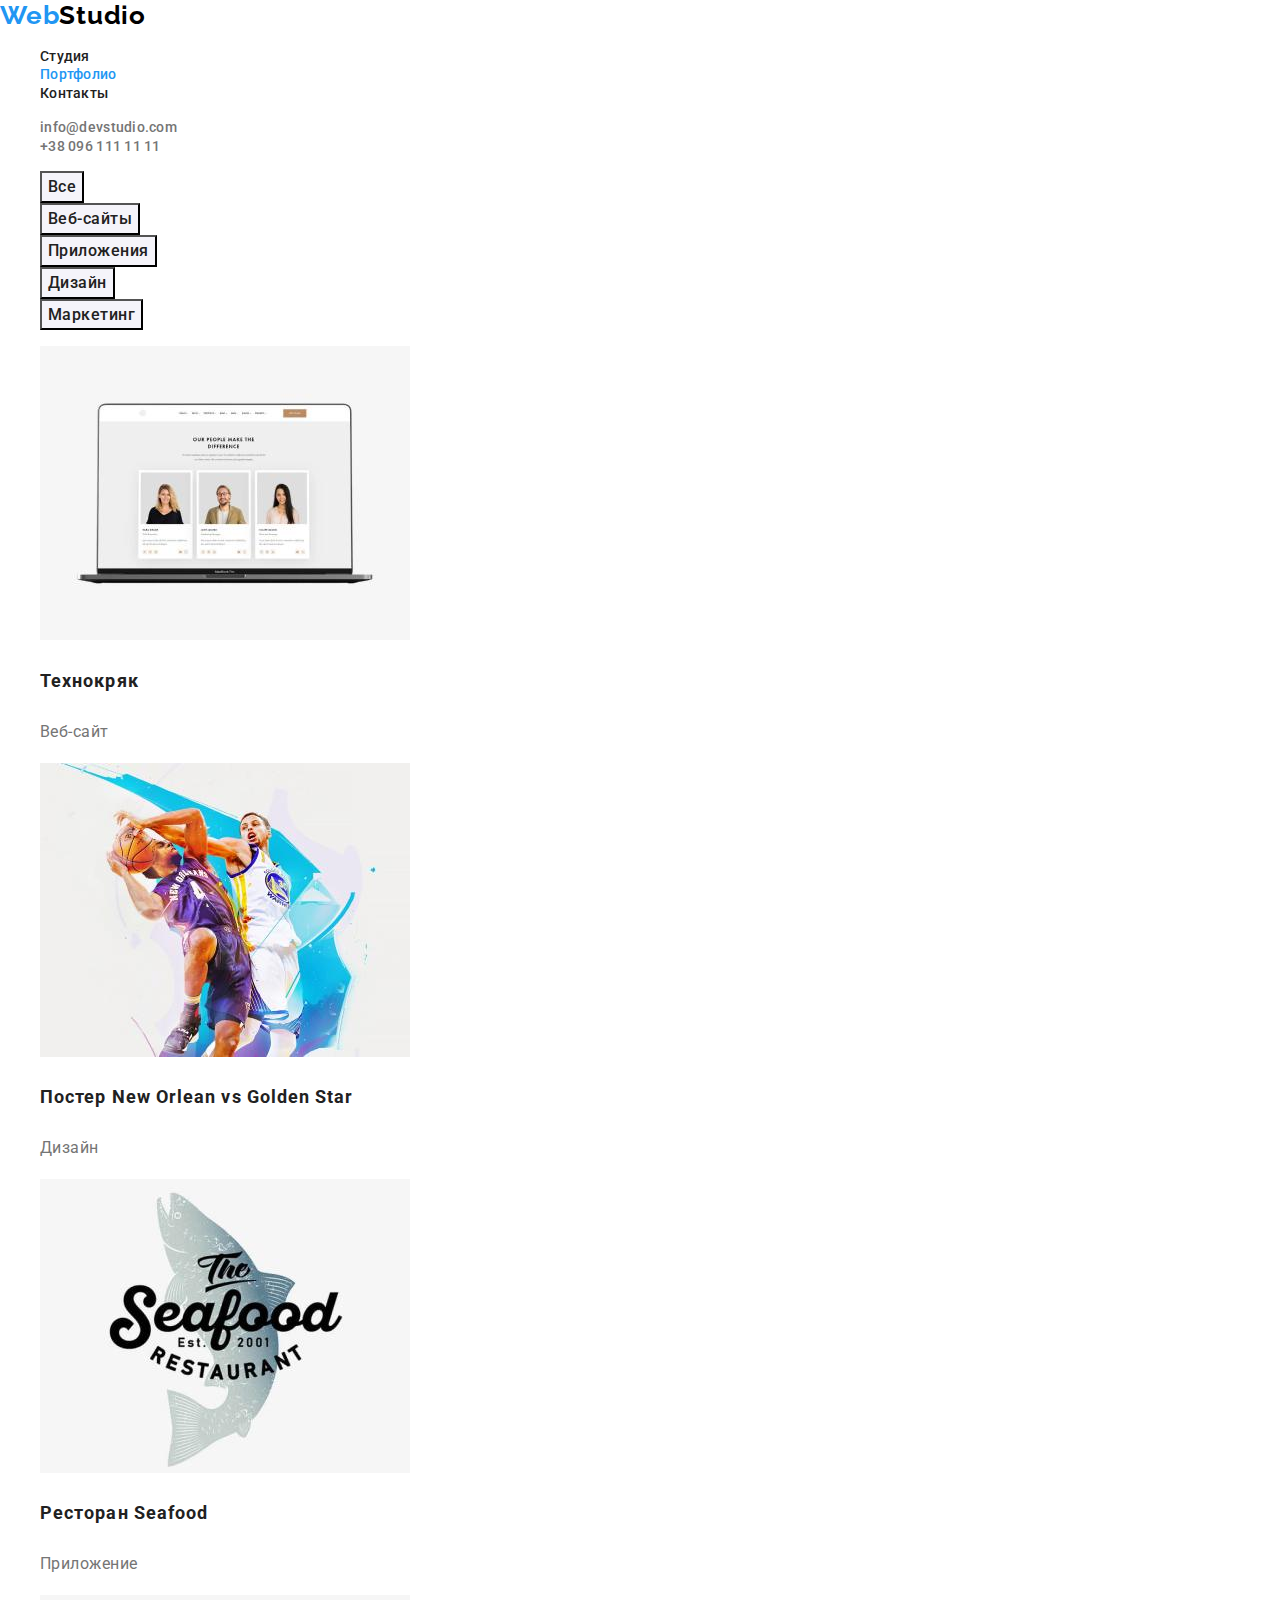
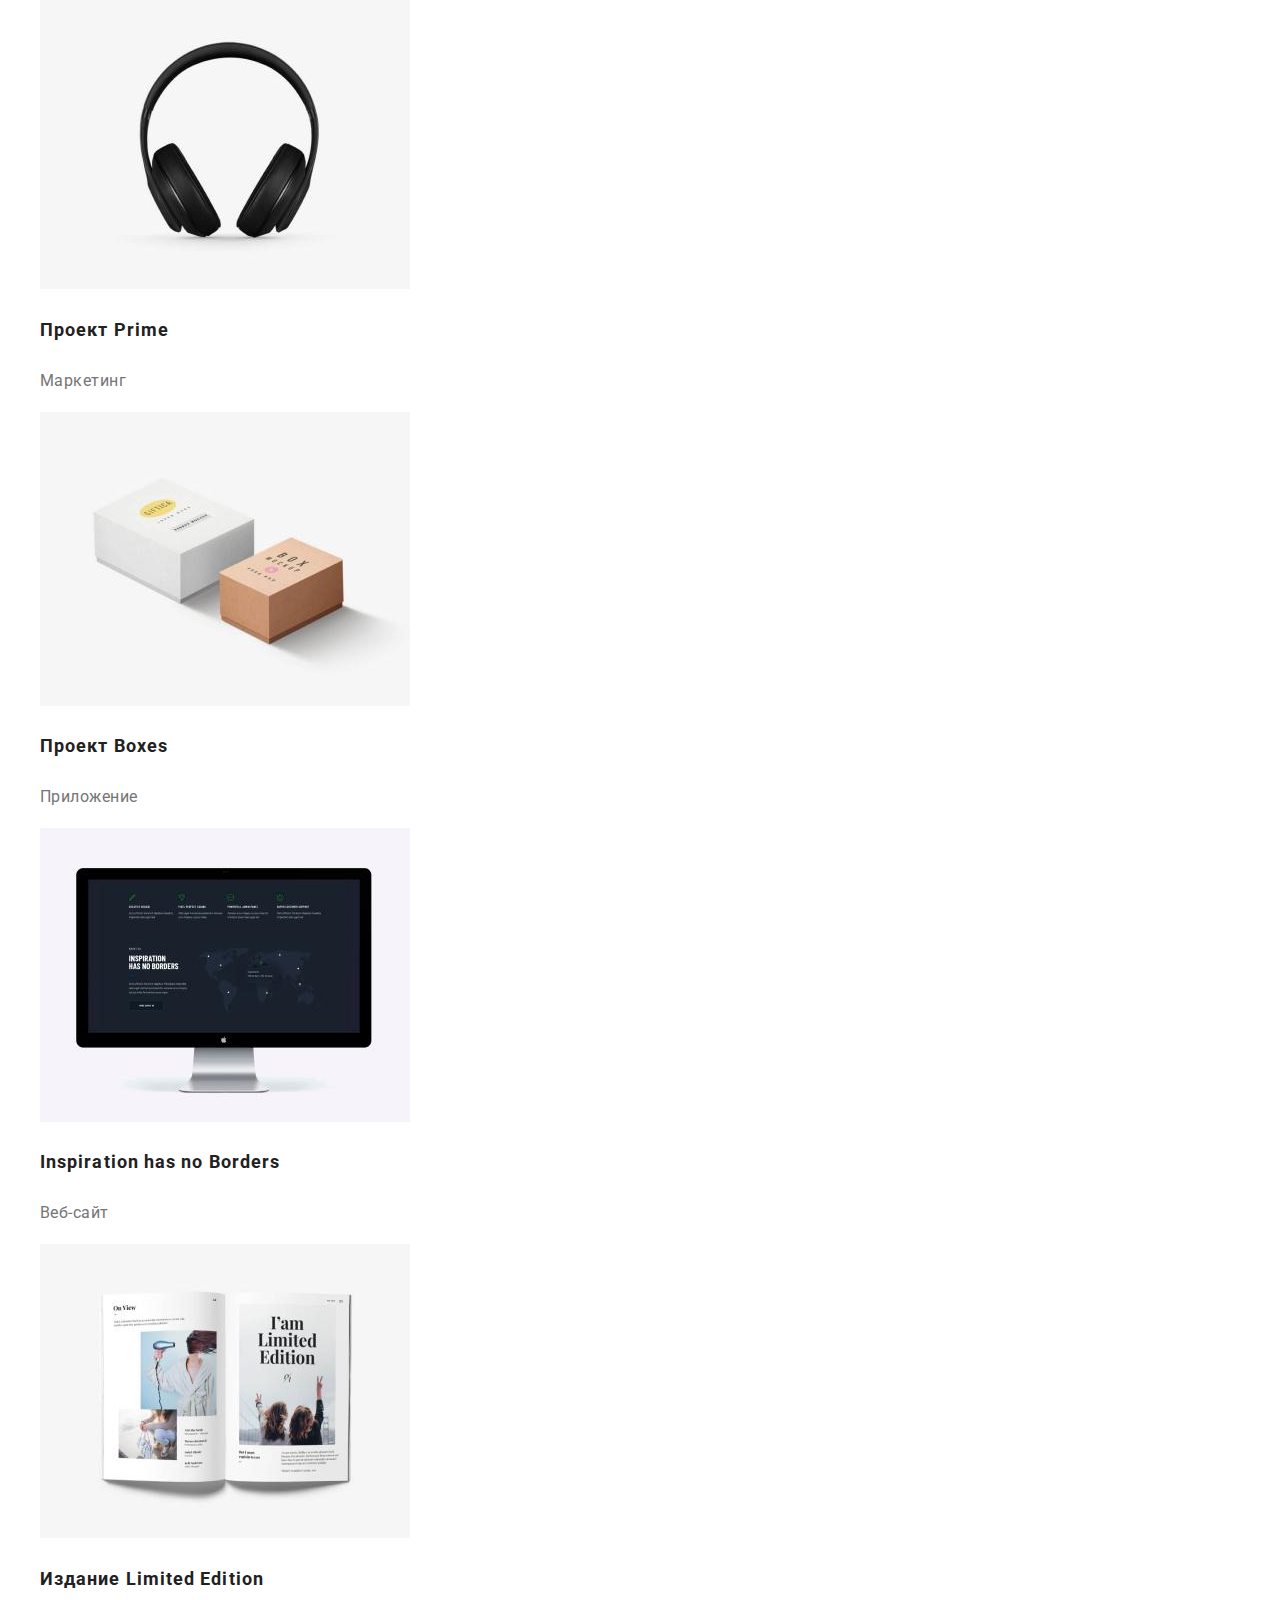
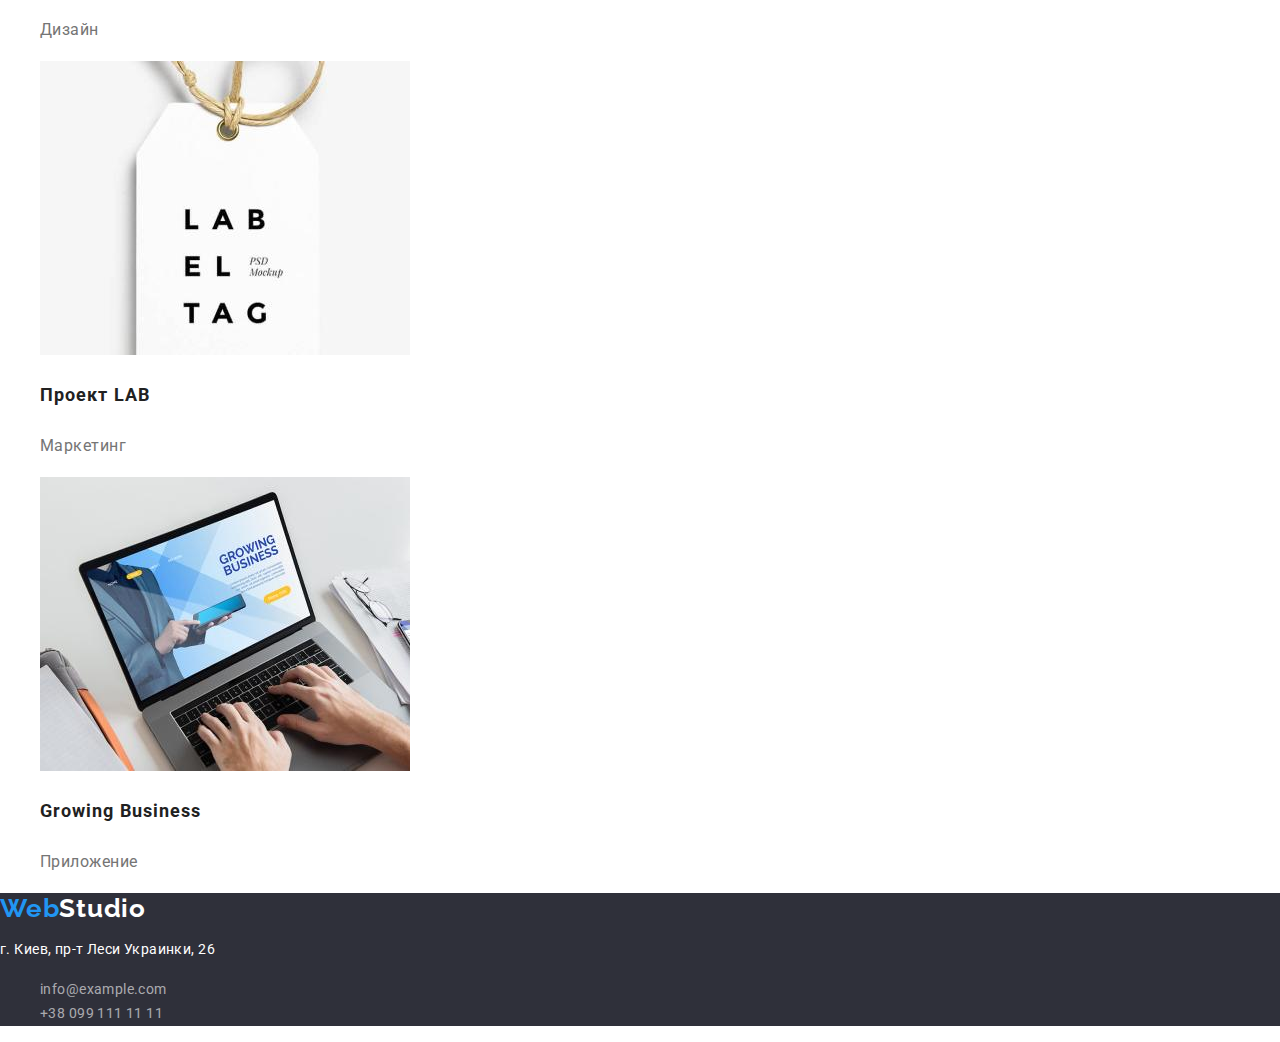
==== portfolio.html @ dfe6637d "add Portfolio.html" ====
<!DOCTYPE html>
<html lang="ru">

<head>
    <meta charset="UTF-8">
    <meta http-equiv="X-UA-Compatible" content="IE=edge">
    <meta name="viewport" content="width=device-width, initial-scale=1.0">
    <title>Portfolio</title>
    <link rel="preconnect" href="https://fonts.googleapis.com">
    <link rel="preconnect" href="https://fonts.gstatic.com" crossorigin>
    <link
        href="https://fonts.googleapis.com/css2?family=Raleway:wght@700&family=Roboto:wght@400;500;700;900&display=swap"
        rel="stylesheet">
    <link rel="stylesheet" href="https://cdnjs.cloudflare.com/ajax/libs/modern-normalize/1.1.0/modern-normalize.css">
    <link rel="stylesheet" href="./css/styles.css">
</head>

<body>
    <!-- HEADER -->
    <header>
        <a class="link logo-header" href="" target="_blank" rel="noopener noreferrer" lang="en"><span
                class="logo-web">Web</span>Studio</a>
        <nav class="nav">
            <ul class="list">
                <li><a class="link nav-item" href="./index.html" rel="noopener noreferrer">Студия</a></li>
                <li><a class="link nav-item current" href="" rel="noopener noreferrer">Портфолио</a></li>
                <li><a class="link nav-item" href="" rel="noopener noreferrer">Контакты</a></li>
            </ul>
        </nav>
        <ul class="list">
            <li><a class="link header-contact" href="mailto:info@devstudio.com">info@devstudio.com</a></li>
            <li><a class="link header-contact" href="tel:+380961111111">+38 096 111 11 11</a></li>
        </ul>
    </header>

    <!-- MAIN SECTION -->
    <main>
        <h1 hidden>Наши работы</h1>
        <section>
            <h2 hidden>Фильтр работ</h2>
            <ul>
                <li class="list"><button class="works-btn" type="button">Все</button></li>
                <li class="list"><button class="works-btn" type="button">Веб-сайты</button></li>
                <li class="list"><button class="works-btn" type="button">Приложения</button></li>
                <li class="list"><button class="works-btn" type="button">Дизайн</button></li>
                <li class="list"><button class="works-btn" type="button">Маркетинг</button></li>
            </ul>
        </section>

        <section>
            <h2 hidden>Перечень работ</h2>
            <ul>
                <li class="list">
                    <a class="link" href="" rel="noopener noreferrer"><img src="./images/our-works-01.jpg" alt="Разработка веб-сайтов" width="370" height="294"></a>
                    <h3 class="works-item">Технокряк</h3>
                    <p class="works-text">Веб-сайт</p>
                </li>
                <li class="list">
                    <a class="link" href="" rel="noopener noreferrer"><img src="./images/our-works-02.jpg"
                            alt="Разработка веб-сайтов" width="370" height="294"></a>
                    <h3 class="works-item">Постер New Orlean vs Golden Star</h3>
                    <p class="works-text">Дизайн</p>
                </li>
                <li class="list">
                    <a class="link" href="" rel="noopener noreferrer"><img src="./images/our-works-03.jpg"
                            alt="Разработка веб-сайтов" width="370" height="294"></a>
                    <h3 class="works-item">Ресторан Seafood</h3>
                    <p class="works-text">Приложение</p>
                </li>
                <li class="list">
                    <a class="link" href="" rel="noopener noreferrer"><img src="./images/our-works-04.jpg"
                            alt="Разработка веб-сайтов" width="370" height="294"></a>
                    <h3 class="works-item">Проект Prime</h3>
                    <p class="works-text">Маркетинг</p>
                </li>
                <li class="list">
                    <a class="link" href="" rel="noopener noreferrer"><img src="./images/our-works-05.jpg"
                            alt="Разработка веб-сайтов" width="370" height="294"></a>
                    <h3 class="works-item">Проект Boxes</h3>
                    <p class="works-text">Приложение</p>
                </li>
                <li class="list">
                    <a class="link" href="" rel="noopener noreferrer"><img src="./images/our-works-06.jpg"
                            alt="Разработка веб-сайтов" width="370" height="294"></a>
                    <h3 class="works-item">Inspiration has no Borders</h3>
                    <p class="works-text">Веб-сайт</p>
                </li>
                <li class="list">
                    <a class="link" href="" rel="noopener noreferrer"><img src="./images/our-works-07.jpg"
                            alt="Разработка веб-сайтов" width="370" height="294"></a>
                    <h3 class="works-item">Издание Limited Edition</h3>
                    <p class="works-text">Дизайн</p>
                </li>
                <li class="list">
                    <a class="link" href="" rel="noopener noreferrer"><img src="./images/our-works-08.jpg"
                            alt="Разработка веб-сайтов" width="370" height="294"></a>
                    <h3 class="works-item">Проект LAB</h3>
                    <p class="works-text">Маркетинг</p>
                </li>
                <li class="list">
                    <a class="link" href="" rel="noopener noreferrer"><img src="./images/our-works-09.jpg"
                            alt="Разработка веб-сайтов" width="370" height="294"></a>
                    <h3 class="works-item">Growing Business</h3>
                    <p class="works-text">Приложение</p>
                </li>
            </ul>
        </section>

    </main>

    <!-- FOOTER -->
    <footer class="footer">
        <a class="link logo-footer" href="" target="_blank" rel="noopener noreferrer" lang="en"><span
                class="logo-web">Web</span>Studio</a>
        <address class="address">
            <p class="address-text">г. Киев, пр-т Леси Украинки, 26</p>
            <ul class="list">
                <li><a class="link footer-contact" href="mailto:info@example.com">info@example.com</a></li>
                <li><a class="link footer-contact" href="tel:+380991111111">+38 099 111 11 11</a></li>
            </ul>
        </address>
    </footer>
</body>

</html>
---- css/styles.css ----
:root {
  --main-text-color: #757575;
  --logo-first-color: #000000;
  --logo-web-color: #2196f3;
  --logo-second-color: #ffffff;
  --main-title-color: #ffffff;
  --second-title-color: #212121;
  --third-title-color: #212121;
  --nav-color: #212121;
  --hero-btn-color: #ffffff;
  --hero-btn-bckgr: #2196f3;
  --works-btn-color: #212121;
  --works-btn-bckgr: #f5f4fa;
  --accent-color: #2196f3;
}

body {
  font-family: Roboto, sans-serif;
  color: var(--main-text-color);
}

/* ------COMMON CLASSES------ */
.link {
  text-decoration: none;
}

.list {
  list-style: none;
}

/* ------HEADER------ */
.logo-header {
  font-family: Raleway, sans-serif;
  font-weight: 700;
  font-size: 26px;
  line-height: 1.19;
  letter-spacing: 0.03em;
  color: var(--logo-first-color);
}

.logo-web {
  color: var(--logo-web-color);
}

.nav-item {
  font-weight: 500;
  font-size: 14px;
  line-height: 1.14;
  letter-spacing: 0.02em;
  color: var(--nav-color);
}

.nav-item:hover,
.nav-item:focus {
  color: var(--accent-color);
}

.nav-item.current {
  color: var(--accent-color);
}

.header-contact {
  font-weight: 500;
  font-size: 14px;
  line-height: 1.14;
  letter-spacing: 0.02em;
  color: var(--main-text-color);
}

.header-contact:hover,
.header-contact:focus {
  color: var(--accent-color);
}

/* ------HERO------ */

.hero {
  background-color: #2f303a;
}

.hero-title {
  font-weight: 900;
  font-size: 44px;
  line-height: 1.36;
  text-align: center;
  letter-spacing: 0.06em;
  text-transform: uppercase;
  color: var(--main-title-color);
}

.hero-btn {
  font-family: inherit;
  font-weight: 700;
  font-size: 16px;
  line-height: 1.87px;
  display: flex;
  align-items: center;
  text-align: center;
  letter-spacing: 0.06em;
  color: var(--hero-btn-color);
  background-color: var(--hero-btn-bckgr);
  cursor: pointer;
}

/* ------ADVANTAGES------ */

.adv-title {
  font-weight: 700;
  font-size: 14px;
  line-height: 1.14;
  letter-spacing: 0.03em;
  text-transform: uppercase;
  color: var(--third-title-color);
}

.adv-text {
  font-size: 14px;
  line-height: 1.71;
  letter-spacing: 0.03em;
  color: var(--main-text-color);
}

/* ------SPECIALIZATION------ */

.special-title {
  font-weight: 700;
  font-size: 36px;
  line-height: 1.67;
  text-align: center;
  letter-spacing: 0.03em;
  color: var(--second-title-color);
}

/* ------TEAM------ */

.team-title {
  font-weight: 700;
  font-size: 36px;
  line-height: 1.67;
  text-align: center;
  letter-spacing: 0.03em;
  color: var(--second-title-color);
}

.team-subtitle {
  font-weight: 500;
  font-size: 16px;
  line-height: 1.19;
  text-align: center;
  letter-spacing: 0.03em;
  color: var(--third-title-color);
}

.team-text {
  font-size: 16px;
  line-height: 1.19;
  text-align: center;
  letter-spacing: 0.03em;
  color: var(--main-text-color);
}

/* ------FOOTER------ */
.footer {
  background-color: #2f303a;
}

.logo-footer {
  font-family: Raleway, sans-serif;
  font-weight: 700;
  font-size: 26px;
  line-height: 1.19;
  letter-spacing: 0.03em;
  color: var(--logo-second-color);
}

.address {
  font-style: inherit;
}

.address-text {
  font-weight: 400;
  font-size: 14px;
  line-height: 1.71;
  letter-spacing: 0.03em;
  color: #ffffff;
}

.footer-contact {
  font-family: inherit;
  font-weight: 400;
  font-size: 14px;
  line-height: 1.71;
  letter-spacing: 0.03em;
  color: rgba(255, 255, 255, 0.6);
}

.footer-contact:hover,
.footer-contact:focus {
  color: var(--accent-color);
}

/* ------PORTFOLIO------ */
.works-btn {
  font-family: inherit;
  font-style: 400;
  font-weight: 500;
  font-size: 16px;
  line-height: 1.62;
  text-align: center;
  letter-spacing: 0.03em;
  color: var(--works-btn-color);
  background-color: var(--works-btn-bckgr);
  cursor: pointer;
}

.works-btn:hover,
.works-btn:focus {
  color: #ffffff;
  background-color: var(--accent-color);
}

.works-item {
  font-weight: 700;
  font-size: 18px;
  line-height: 2;
  letter-spacing: 0.06em;
  color: var(--third-title-color);
}

.works-text {
  font-weight: 400;
  font-size: 16px;
  line-height: 1.87;
  letter-spacing: 0.03em;
  color: var(--main-text-color);
}
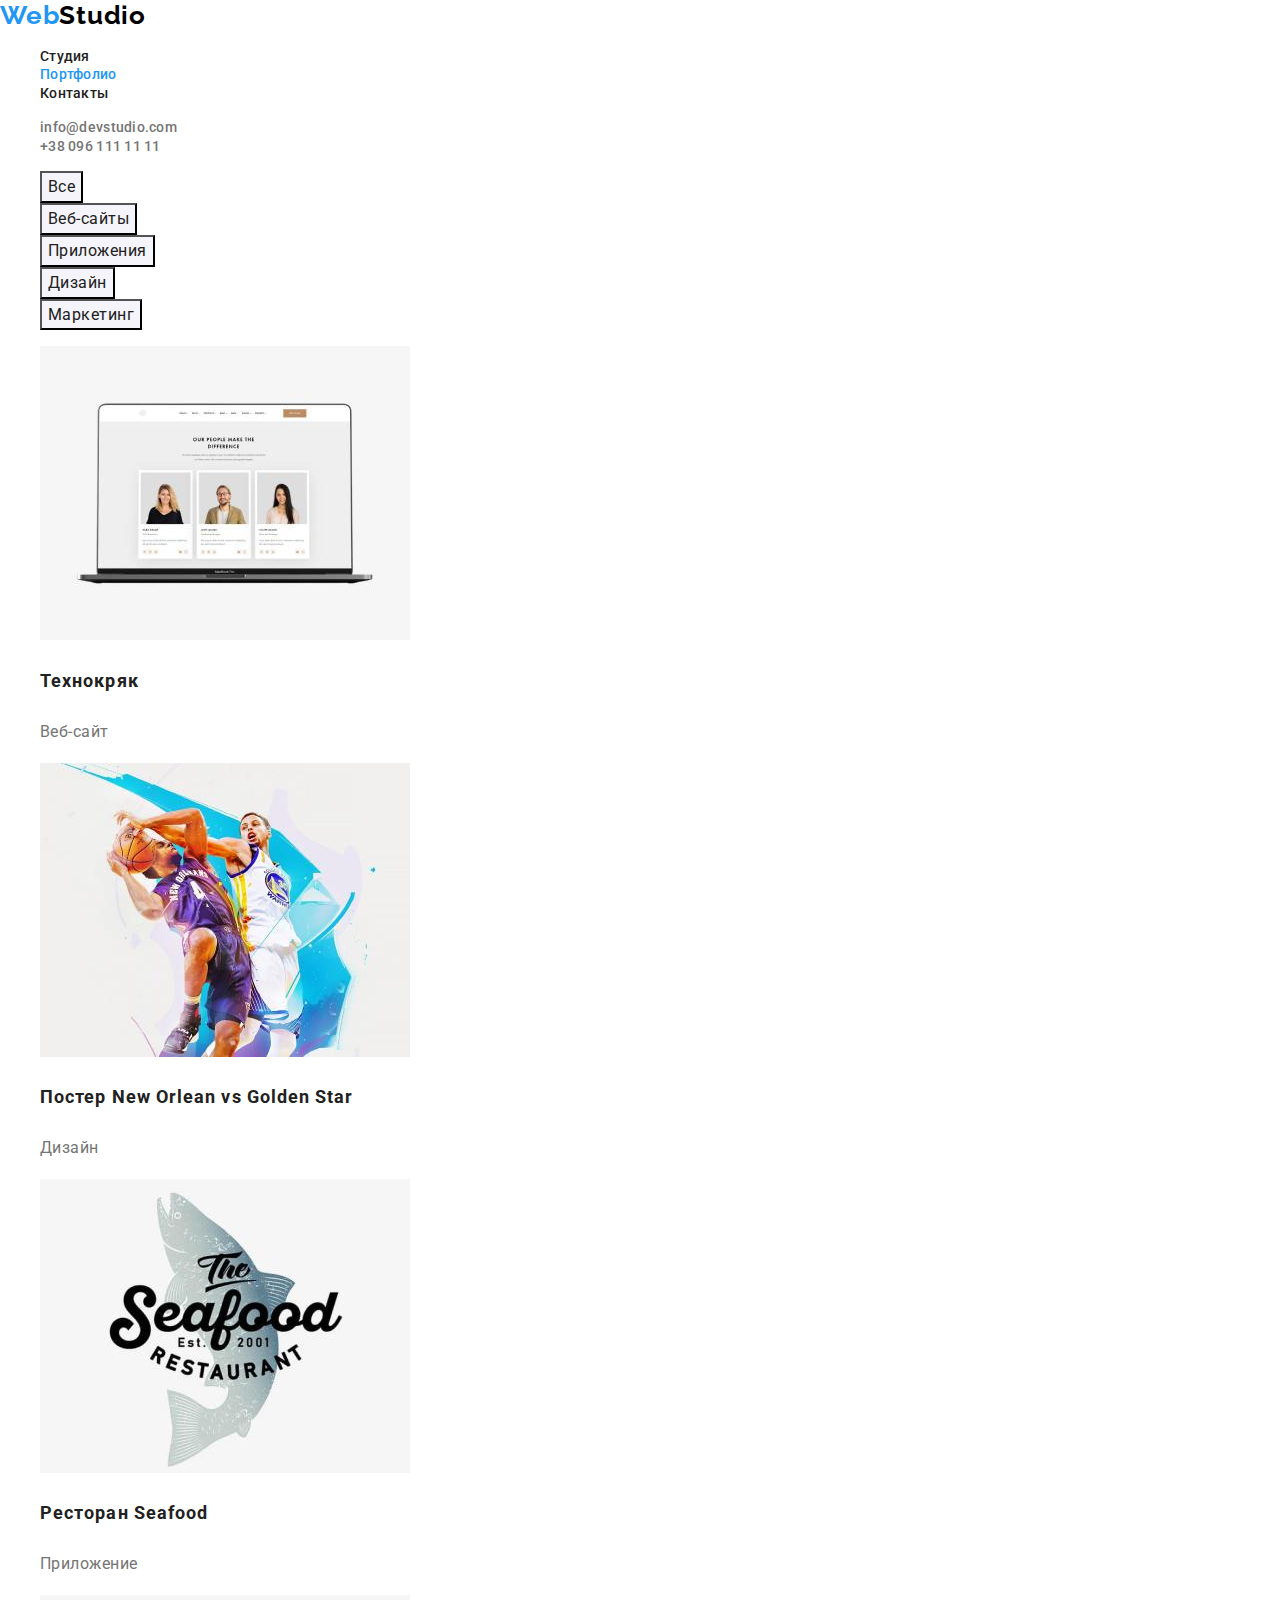
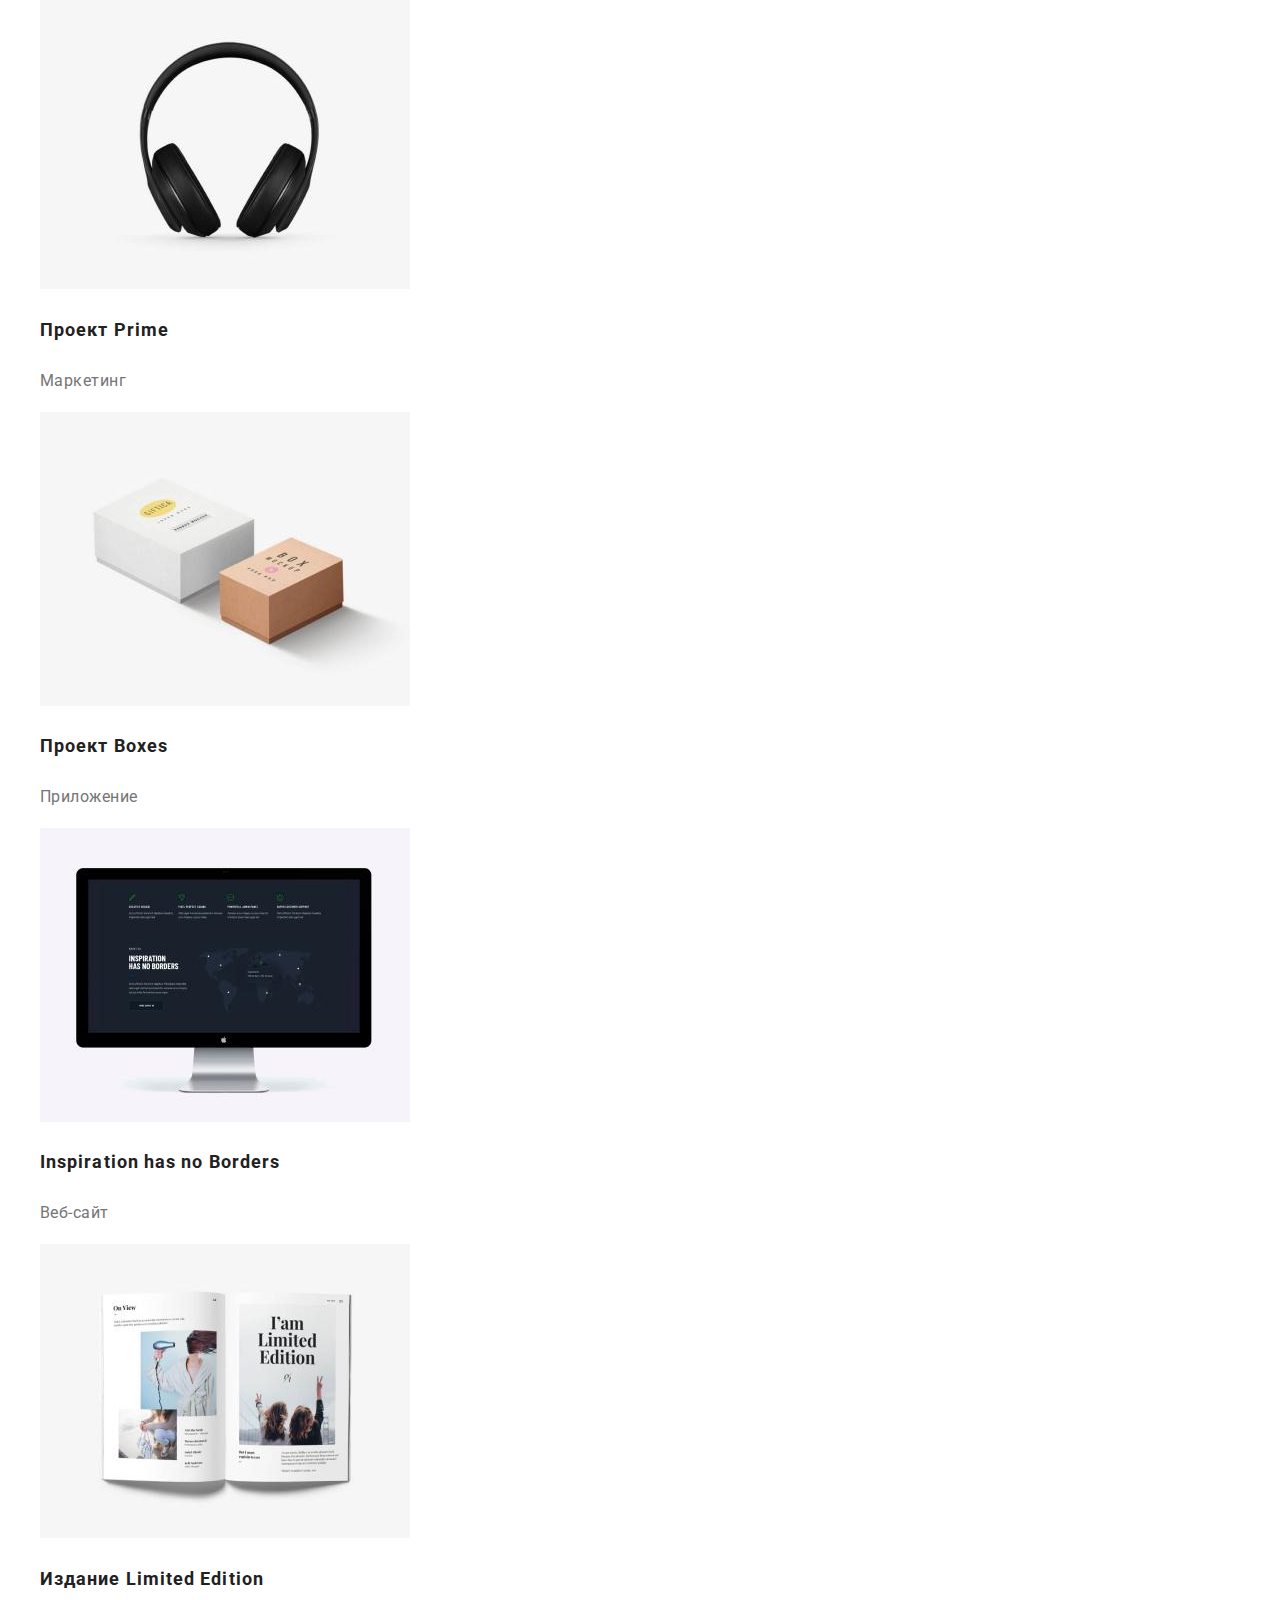
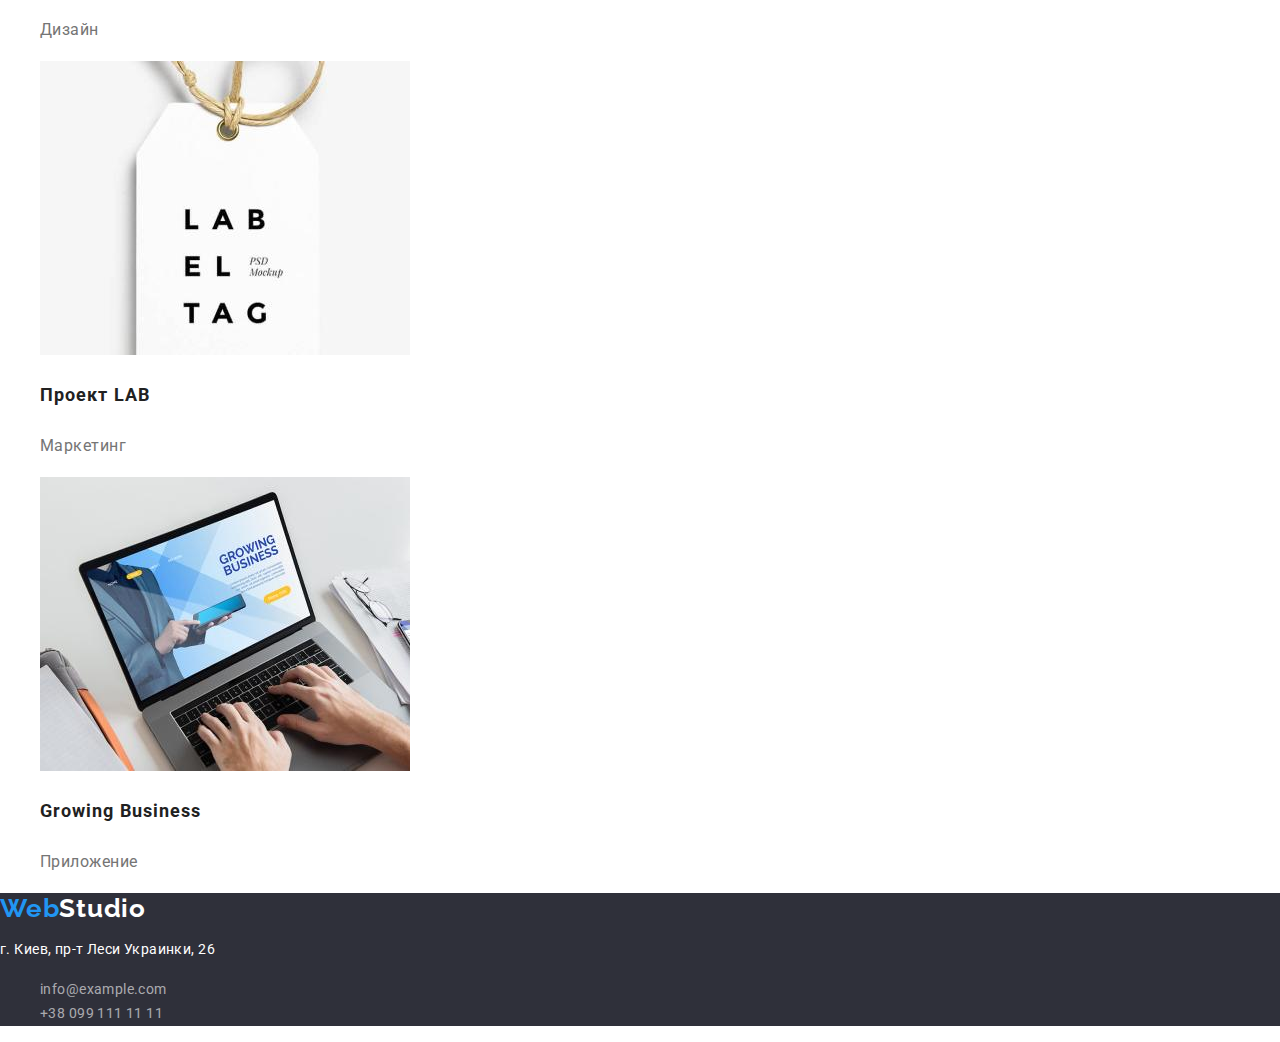
==== commit 66432ae8: "Rev.1, after comments" ====
--- a/portfolio.html
+++ b/portfolio.html
@@ -35,9 +35,9 @@
 
     <!-- MAIN SECTION -->
     <main>
-        <h1 hidden>Наши работы</h1>
+        <h1 class="visually-hidden">Наши работы</h1>
         <section>
-            <h2 hidden>Фильтр работ</h2>
+            <h2 class="visually-hidden">Перечень работ</h2>
             <ul>
                 <li class="list"><button class="works-btn" type="button">Все</button></li>
                 <li class="list"><button class="works-btn" type="button">Веб-сайты</button></li>
@@ -45,10 +45,6 @@
                 <li class="list"><button class="works-btn" type="button">Дизайн</button></li>
                 <li class="list"><button class="works-btn" type="button">Маркетинг</button></li>
             </ul>
-        </section>
-
-        <section>
-            <h2 hidden>Перечень работ</h2>
             <ul>
                 <li class="list">
                     <a class="link" href="" rel="noopener noreferrer"><img src="./images/our-works-01.jpg" alt="Разработка веб-сайтов" width="370" height="294"></a>
--- a/css/styles.css
+++ b/css/styles.css
@@ -20,6 +20,17 @@
 }
 
 /* ------COMMON CLASSES------ */
+.visually-hidden {
+  position: absolute;
+  clip: rect(0 0 0 0);
+  width: 1px;
+  height: 1px;
+  margin: -1px;
+  border: 0;
+  padding: 0;
+  overflow: hidden;
+}
+
 .link {
   text-decoration: none;
 }
@@ -92,7 +103,7 @@
   font-family: inherit;
   font-weight: 700;
   font-size: 16px;
-  line-height: 1.87px;
+  line-height: 1.87;
   display: flex;
   align-items: center;
   text-align: center;
@@ -104,7 +115,7 @@
 
 /* ------ADVANTAGES------ */
 
-.adv-title {
+.advnt-title {
   font-weight: 700;
   font-size: 14px;
   line-height: 1.14;
@@ -113,7 +124,7 @@
   color: var(--third-title-color);
 }
 
-.adv-text {
+.advnt-text {
   font-size: 14px;
   line-height: 1.71;
   letter-spacing: 0.03em;
@@ -202,8 +213,6 @@
 /* ------PORTFOLIO------ */
 .works-btn {
   font-family: inherit;
-  font-style: 400;
-  font-weight: 500;
   font-size: 16px;
   line-height: 1.62;
   text-align: center;
